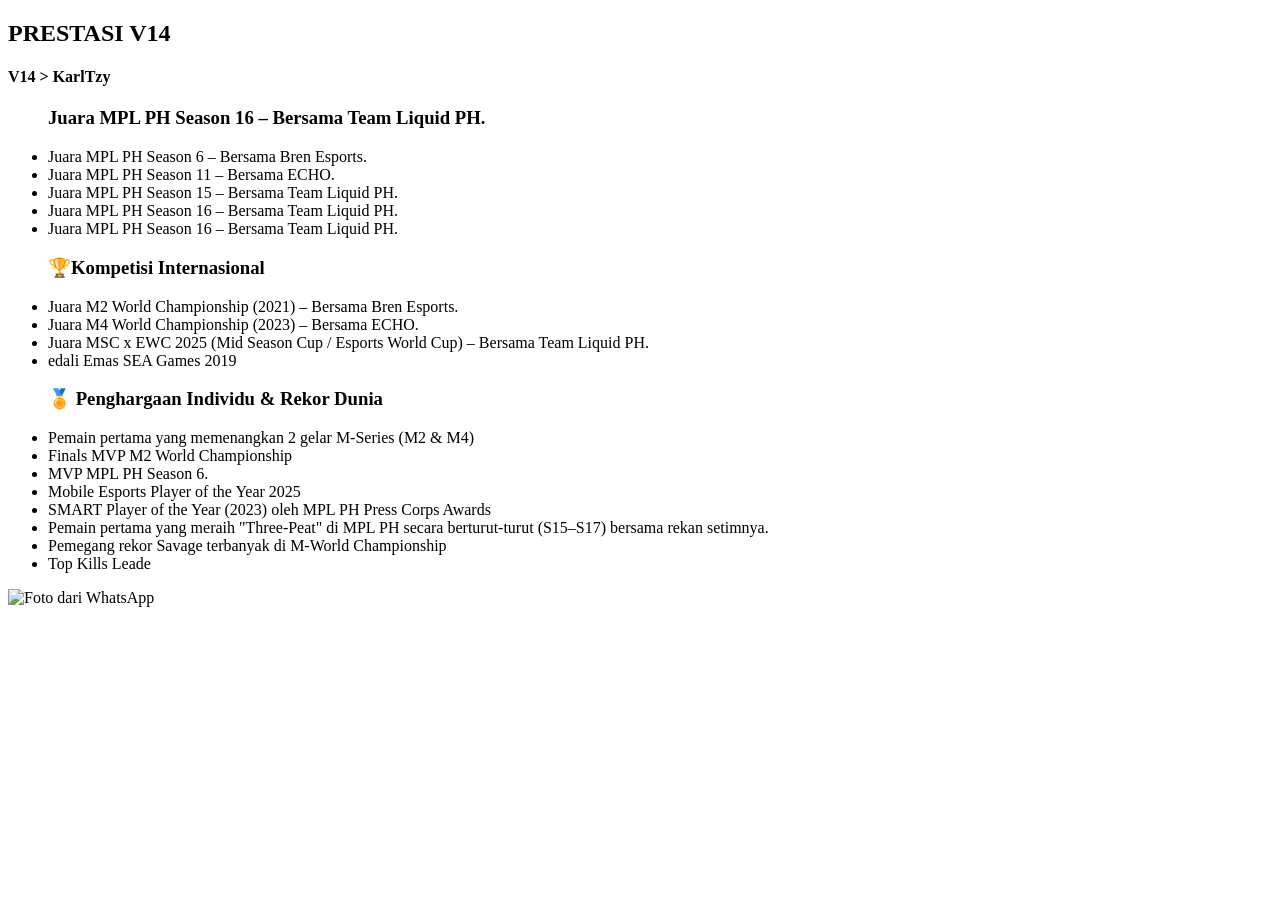
==== index.html @ 9bbd4144 "Add files via upload" ====
<!DOCTYPE html>
<head></head>
    <body>
        <h2>PRESTASI V14</h2>
        <h4>V14 > KarlTzy </h4>
        
        <ul>
            <h3>Juara MPL PH Season 16 – Bersama Team Liquid PH.</h3>
            <li>Juara MPL PH Season 6 – Bersama Bren Esports.</li>
            <li>Juara MPL PH Season 11 – Bersama ECHO.</li>
            <li>Juara MPL PH Season 15 – Bersama Team Liquid PH.</li>
            <li>Juara MPL PH Season 16 – Bersama Team Liquid PH.</li>
            <li>Juara MPL PH Season 16 – Bersama Team Liquid PH.</li>
            
            <h3>🏆Kompetisi Internasional</h3>
            <li>Juara M2 World Championship (2021) – Bersama Bren Esports.</li>
            <li>Juara M4 World Championship (2023) – Bersama ECHO.</li>
            <li>Juara MSC x EWC 2025 (Mid Season Cup / Esports World Cup) – Bersama Team Liquid PH.</li>
            <li>edali Emas SEA Games 2019</li>
            
            <h3>🏅 Penghargaan Individu & Rekor Dunia</h3>
            <li>Pemain pertama yang memenangkan 2 gelar M-Series (M2 & M4)</li>
            <li>Finals MVP M2 World Championship</li>
            <li>MVP MPL PH Season 6.</li>
            <li>Mobile Esports Player of the Year 2025</li>
            <li>SMART Player of the Year (2023) oleh MPL PH Press Corps Awards</li>
            <li>Pemain pertama yang meraih "Three-Peat" di MPL PH secara berturut-turut (S15–S17) bersama rekan setimnya.</li>
            <li>Pemegang rekor Savage terbanyak di M-World Championship</li>
            <li>Top Kills Leade</li>
        </ul>
        <img src=apaja.png alt="Foto dari WhatsApp" width="400">
    </body>
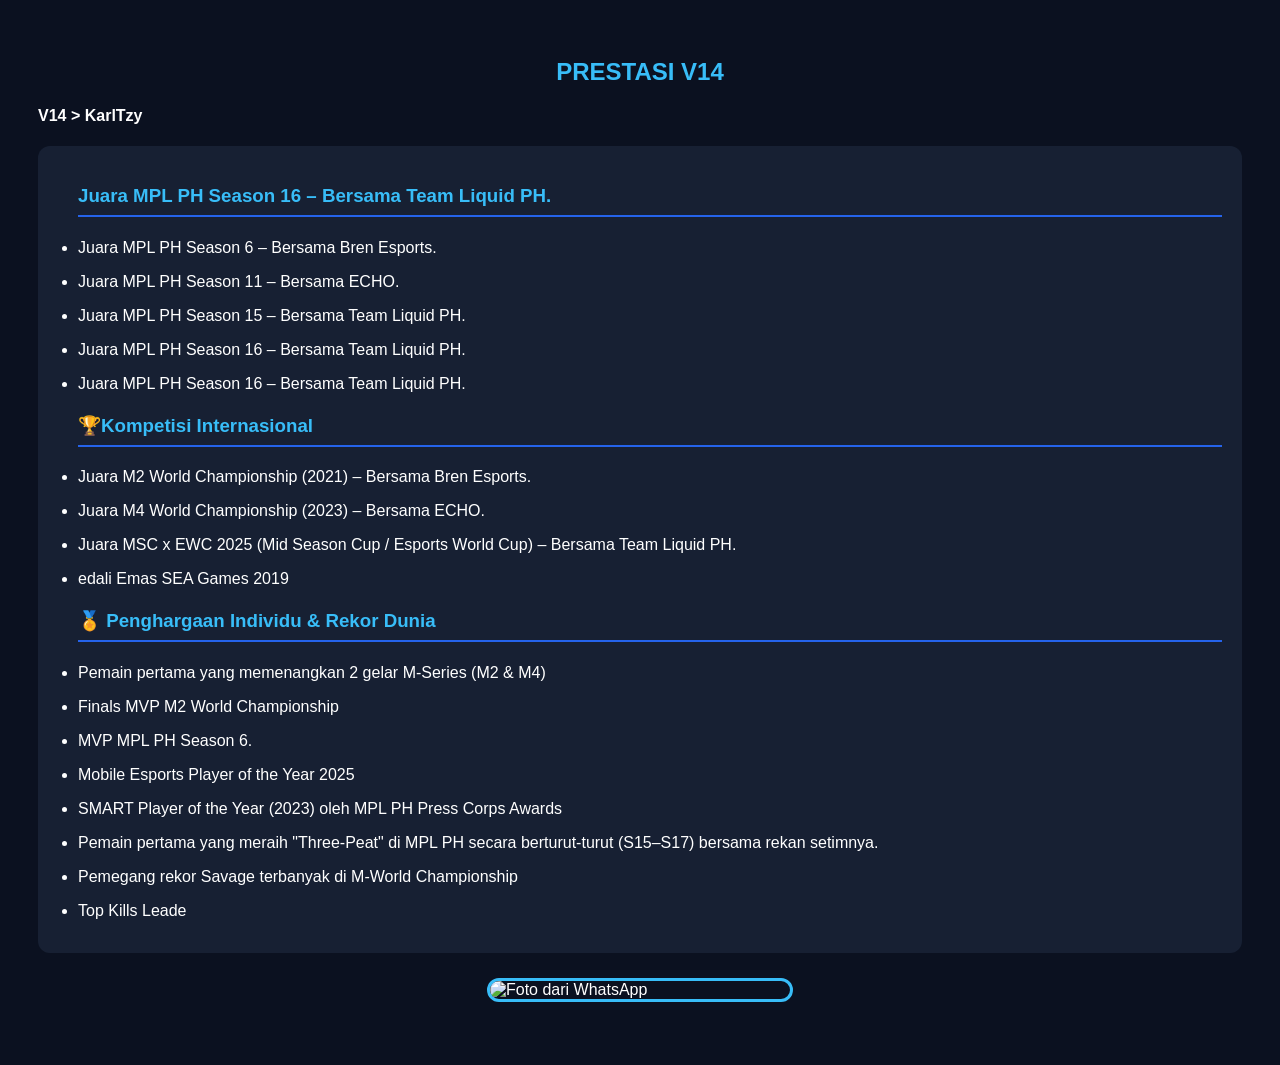
==== commit 3aa1b736: "Add stylesheet link to index.html" ====
--- a/index.html
+++ b/index.html
@@ -1,5 +1,7 @@
 <!DOCTYPE html>
-<head></head>
+<head>
+    <link rel="stylesheet" href="v14.css">
+</head>
     <body>
         <h2>PRESTASI V14</h2>
         <h4>V14 > KarlTzy </h4>
@@ -29,4 +31,4 @@
             <li>Top Kills Leade</li>
         </ul>
         <img src=apaja.png alt="Foto dari WhatsApp" width="400">
-    </body>+    </body>
--- a/v14.css
+++ b/v14.css
@@ -0,0 +1,33 @@
+body{
+    background-color: #0b1120;
+    color: white;
+    font-family: Arial, sans-serif;
+    padding: 30px;
+}
+h2 {
+    color: #38bdf8;
+    text-align: center;
+}
+h3 {
+    color: #38bdf8;
+    border-bottom: 2px solid #2563eb;
+    padding-bottom: 8px;
+}
+ul{
+    background-color: #172033;
+    padding:20px 20px 20px 40px;
+    border-radius: 12px;
+}
+li{
+    margin:10px 0;
+    line-height: 1.5;
+}
+img{
+    display: block;
+    width: 300px;
+    max-width: 100%;
+    height: auto;
+    margin: 25px auto;
+    border-radius: 15px;
+    border: 3px solid #38bdf8;
+}
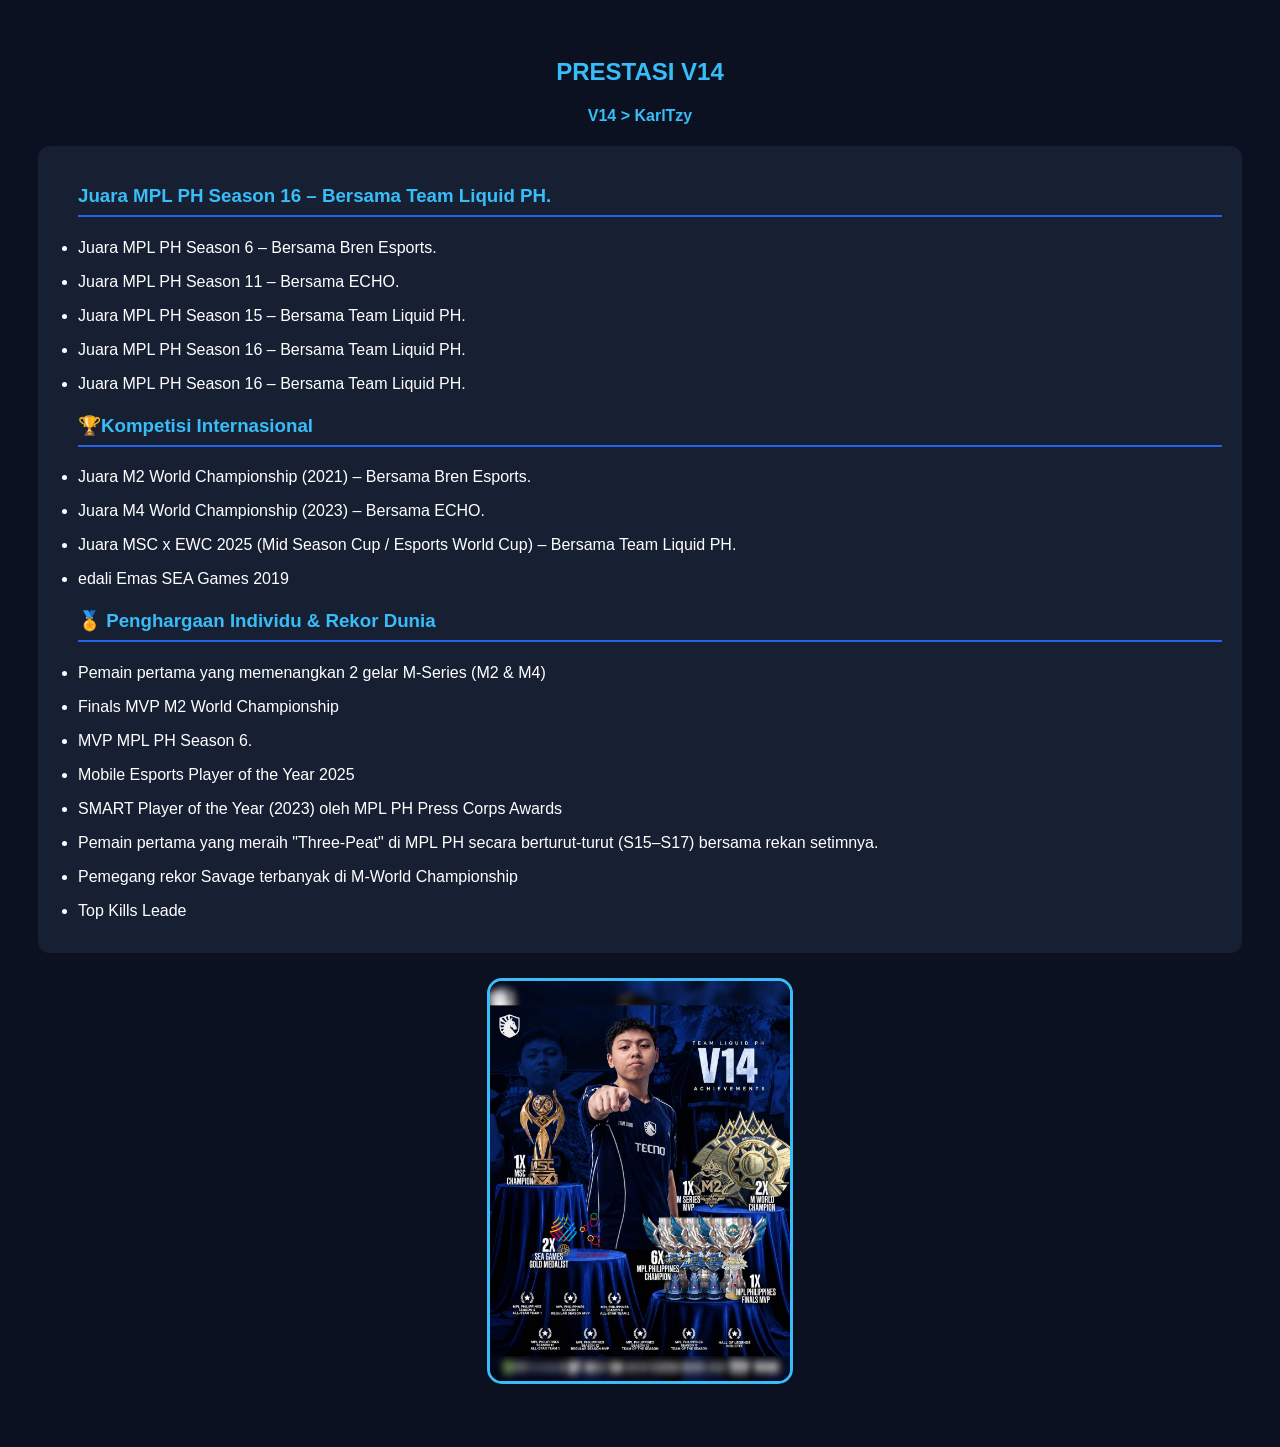
==== commit faea5fbf: "Update image source and dimensions in index.html Replaced 'apaja.png' with 'apaja.jpeg' and adjusted" ====
--- a/index.html
+++ b/index.html
@@ -1,5 +1,6 @@
 <!DOCTYPE html>
 <head>
+    <title>PRESTASI V14 </title>
     <link rel="stylesheet" href="v14.css">
 </head>
     <body>
@@ -30,5 +31,5 @@
             <li>Pemegang rekor Savage terbanyak di M-World Championship</li>
             <li>Top Kills Leade</li>
         </ul>
-        <img src=apaja.png alt="Foto dari WhatsApp" width="400">
+        <img src="apaja.jpeg" alt="apaja" width="300" height="400"/>
     </body>
--- a/v14.css
+++ b/v14.css
@@ -12,6 +12,10 @@
     color: #38bdf8;
     border-bottom: 2px solid #2563eb;
     padding-bottom: 8px;
+}
+h4{
+    color: #38bdf8;
+    text-align: center;
 }
 ul{
     background-color: #172033;
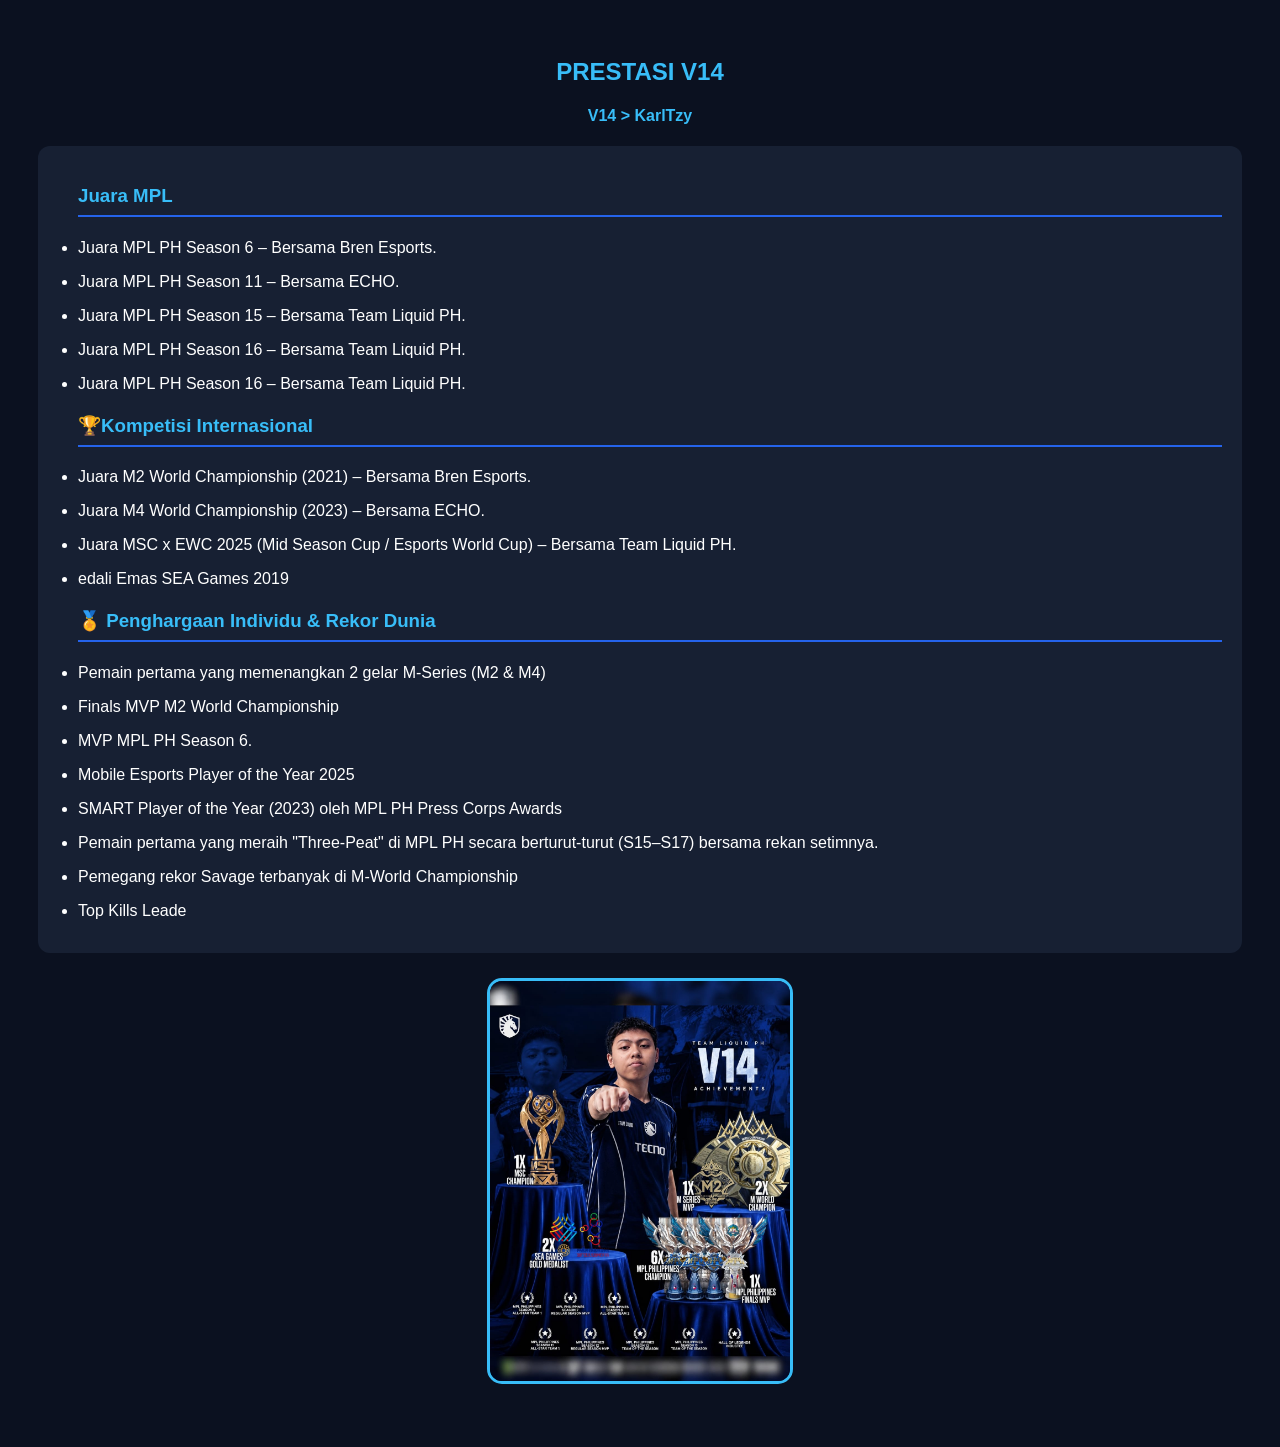
==== commit 5e6d4cfd: "Update index.html" ====
--- a/index.html
+++ b/index.html
@@ -1,6 +1,7 @@
 <!DOCTYPE html>
 <head>
     <title>PRESTASI V14 </title>
+    <meta name="google-site-verification" content="i3VAV-iwZiALrxVZQejFyfmI0CQdnPeng77Anqb8eW8" />
     <link rel="stylesheet" href="v14.css">
 </head>
     <body>
@@ -8,7 +9,7 @@
         <h4>V14 > KarlTzy </h4>
         
         <ul>
-            <h3>Juara MPL PH Season 16 – Bersama Team Liquid PH.</h3>
+            <h3>Juara MPL</h3>
             <li>Juara MPL PH Season 6 – Bersama Bren Esports.</li>
             <li>Juara MPL PH Season 11 – Bersama ECHO.</li>
             <li>Juara MPL PH Season 15 – Bersama Team Liquid PH.</li>
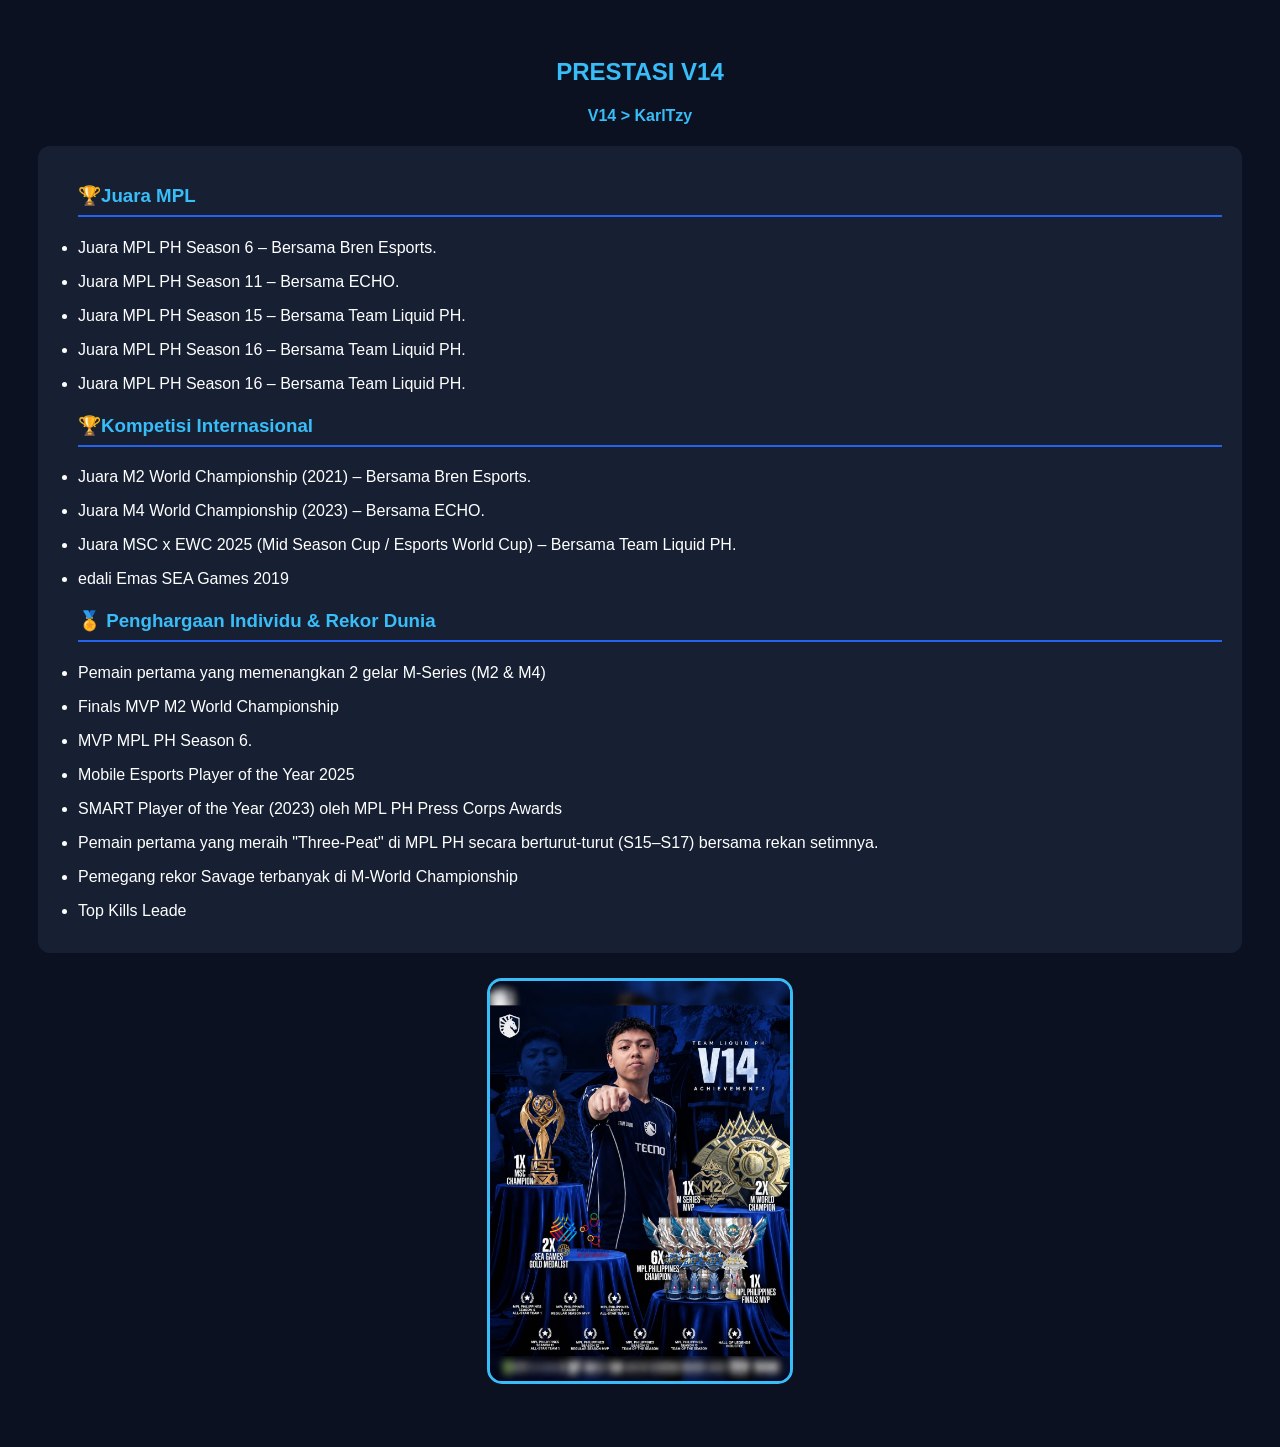
==== commit 3ed251a7: "Add trophy emoji to MPL champion header" ====
--- a/index.html
+++ b/index.html
@@ -9,7 +9,7 @@
         <h4>V14 > KarlTzy </h4>
         
         <ul>
-            <h3>Juara MPL</h3>
+            <h3>🏆Juara MPL</h3>
             <li>Juara MPL PH Season 6 – Bersama Bren Esports.</li>
             <li>Juara MPL PH Season 11 – Bersama ECHO.</li>
             <li>Juara MPL PH Season 15 – Bersama Team Liquid PH.</li>
